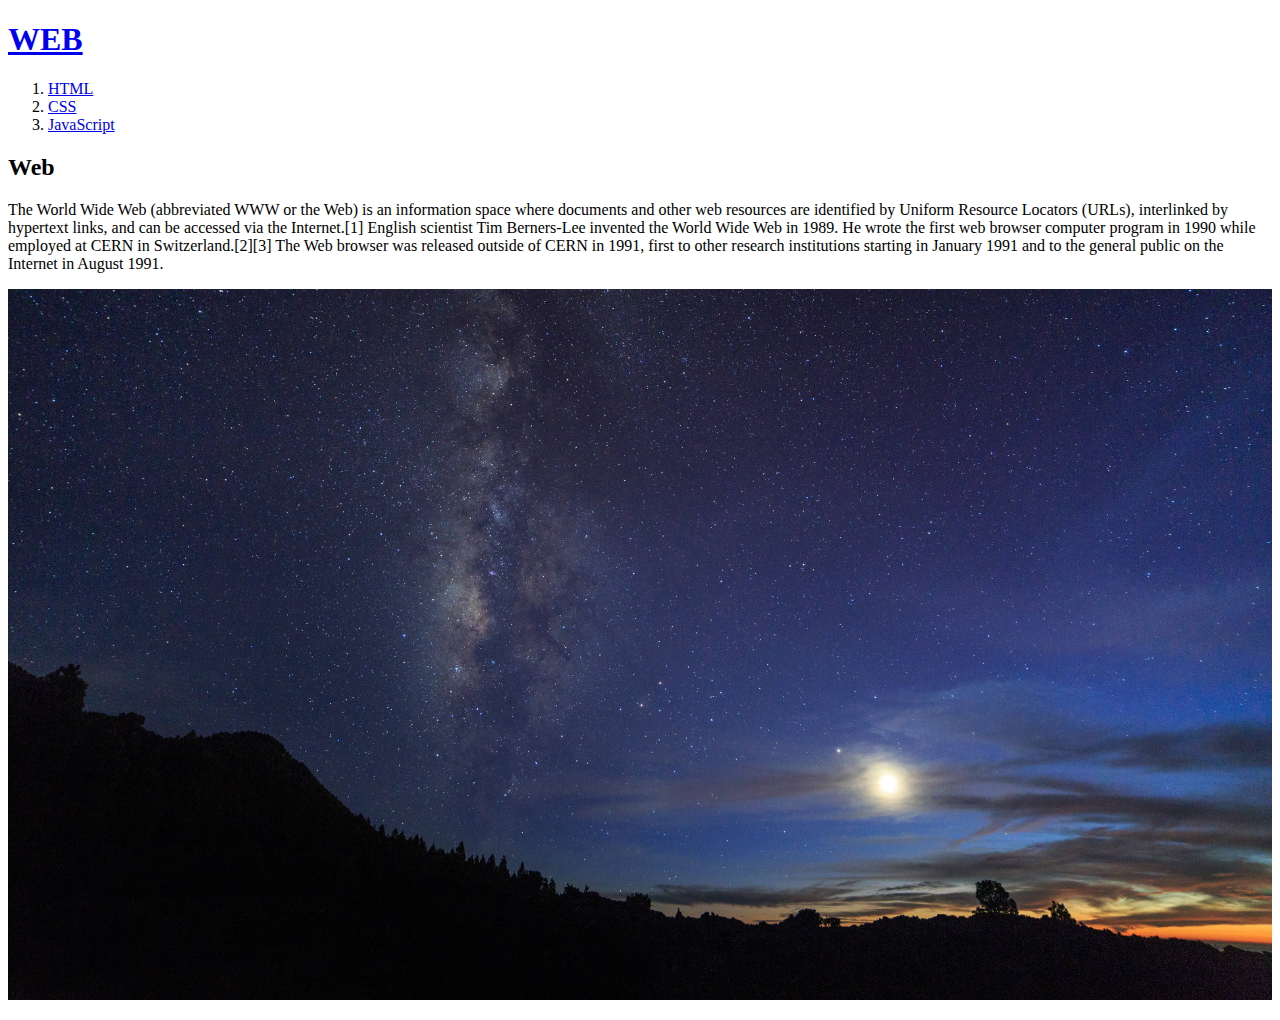
==== index.html @ 335d17d7 "Add files via upload" ====
<!doctype html>
<html>
<head>
  <!-- Global site tag (gtag.js) - Google Analytics -->
  <script async src="https://www.googletagmanager.com/gtag/js?id=G-HZP5T2CJK8"></script>
  <script>
    window.dataLayer = window.dataLayer || [];
    function gtag(){dataLayer.push(arguments);}
    gtag('js', new Date());

    gtag('config', 'G-HZP5T2CJK8');
  </script>
<title>WEB1 - Welcome</title>
<meta charset="utf-8">
</head>
<body>
  <h1><a href="index.html">WEB</a></h1>
<ol>
<li><a href="1.html">HTML</a></li>
<li><a href="2.html">CSS</a></li>
<li><a href="3.html">JavaScript</a></li>
</ol>
<h2>Web</h2>
<p>The World Wide Web (abbreviated WWW or the Web) is an information space where documents and other web resources are identified by Uniform Resource Locators (URLs), interlinked by hypertext links, and can be accessed via the Internet.[1] English scientist Tim Berners-Lee invented the World Wide Web in 1989. He wrote the first web browser computer program in 1990 while employed at CERN in Switzerland.[2][3] The Web browser was released outside of CERN in 1991, first to other research institutions starting in January 1991 and to the general public on the Internet in August 1991.
</P>
<img src="HTML 딱대라1.jpg" width="100%">
<div id="disqus_thread"></div>
<script>
    /**
    *  RECOMMENDED CONFIGURATION VARIABLES: EDIT AND UNCOMMENT THE SECTION BELOW TO INSERT DYNAMIC VALUES FROM YOUR PLATFORM OR CMS.
    *  LEARN WHY DEFINING THESE VARIABLES IS IMPORTANT: https://disqus.com/admin/universalcode/#configuration-variables    */
    /*
    var disqus_config = function () {
    this.page.url = PAGE_URL;  // Replace PAGE_URL with your page's canonical URL variable
    this.page.identifier = PAGE_IDENTIFIER; // Replace PAGE_IDENTIFIER with your page's unique identifier variable
    };
    */
    (function() { // DON'T EDIT BELOW THIS LINE
    var d = document, s = d.createElement('script');
    s.src = 'https://jujuwedi.disqus.com/embed.js';
    s.setAttribute('data-timestamp', +new Date());
    (d.head || d.body).appendChild(s);
    })();
</script>
<noscript>Please enable JavaScript to view the <a href="https://disqus.com/?ref_noscript">comments powered by Disqus.</a></noscript>

<P>
  <!--Start of Tawk.to Script-->
  <script type="text/javascript">
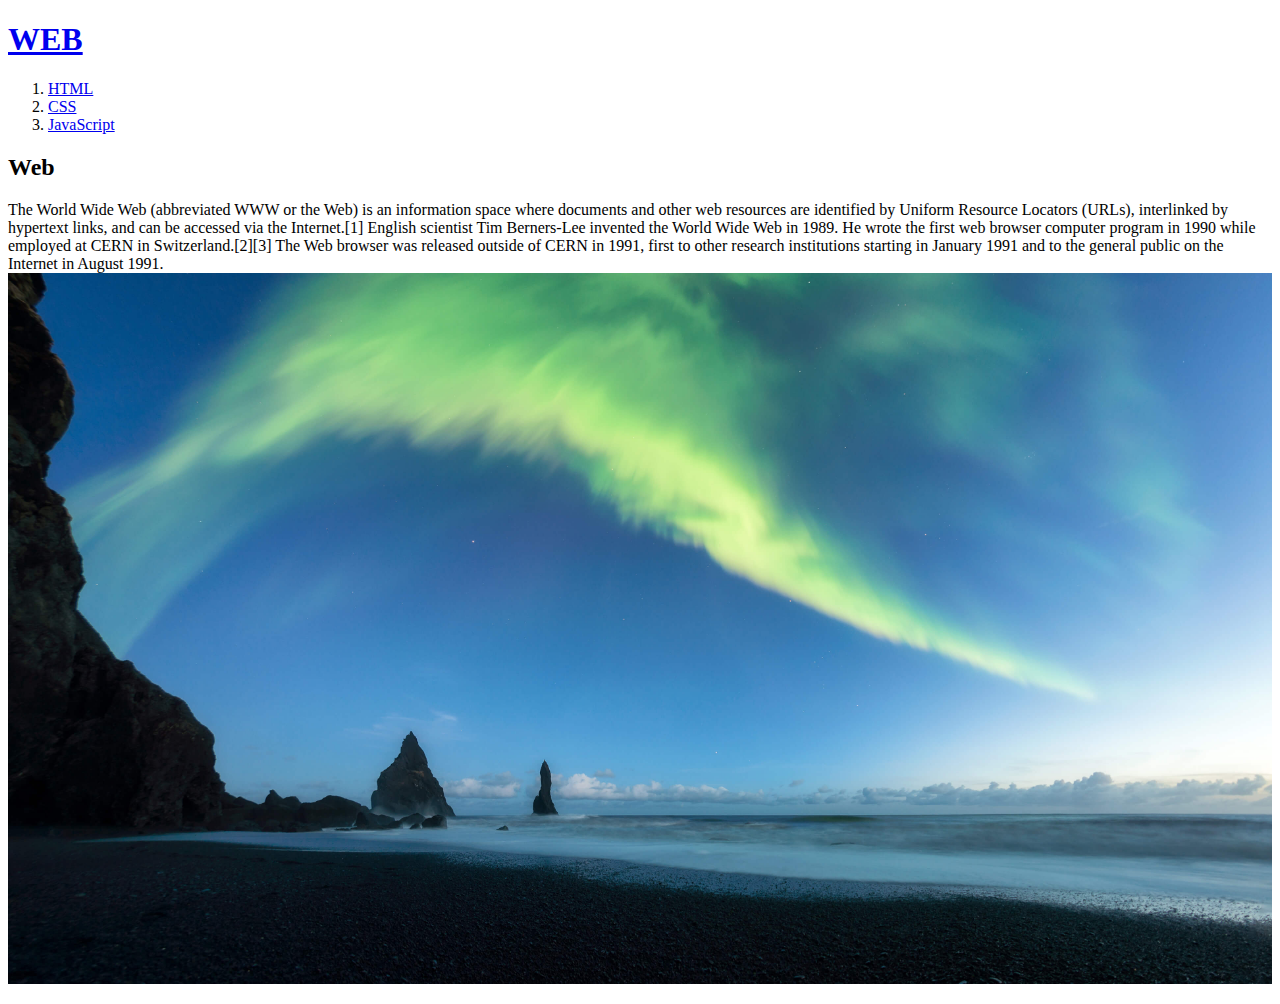
==== commit 50b83310: "Add files via upload" ====
--- a/index.html
+++ b/index.html
@@ -1,49 +1,23 @@
-<!doctype html>
+<!DOCTYPE html>
 <html>
+
 <head>
-  <!-- Global site tag (gtag.js) - Google Analytics -->
-  <script async src="https://www.googletagmanager.com/gtag/js?id=G-HZP5T2CJK8"></script>
-  <script>
-    window.dataLayer = window.dataLayer || [];
-    function gtag(){dataLayer.push(arguments);}
-    gtag('js', new Date());
 
-    gtag('config', 'G-HZP5T2CJK8');
-  </script>
-<title>WEB1 - Welcome</title>
 <meta charset="utf-8">
+<title>WEB1-Welcome</title>
+
 </head>
+
 <body>
-  <h1><a href="index.html">WEB</a></h1>
+
+<h1><a href="index.html">WEB</a></h1>
 <ol>
-<li><a href="1.html">HTML</a></li>
-<li><a href="2.html">CSS</a></li>
-<li><a href="3.html">JavaScript</a></li>
+  <li><a href="1.html">HTML</a></li>
+  <li><a href="2.html">CSS</a></li>
+  <li><a href="3.html">JavaScript</a></li>
 </ol>
+
 <h2>Web</h2>
 <p>The World Wide Web (abbreviated WWW or the Web) is an information space where documents and other web resources are identified by Uniform Resource Locators (URLs), interlinked by hypertext links, and can be accessed via the Internet.[1] English scientist Tim Berners-Lee invented the World Wide Web in 1989. He wrote the first web browser computer program in 1990 while employed at CERN in Switzerland.[2][3] The Web browser was released outside of CERN in 1991, first to other research institutions starting in January 1991 and to the general public on the Internet in August 1991.
+  <img src="HTML 딱대라.jpg" width="100%">
 </P>
-<img src="HTML 딱대라1.jpg" width="100%">
-<div id="disqus_thread"></div>
-<script>
-    /**
-    *  RECOMMENDED CONFIGURATION VARIABLES: EDIT AND UNCOMMENT THE SECTION BELOW TO INSERT DYNAMIC VALUES FROM YOUR PLATFORM OR CMS.
-    *  LEARN WHY DEFINING THESE VARIABLES IS IMPORTANT: https://disqus.com/admin/universalcode/#configuration-variables    */
-    /*
-    var disqus_config = function () {
-    this.page.url = PAGE_URL;  // Replace PAGE_URL with your page's canonical URL variable
-    this.page.identifier = PAGE_IDENTIFIER; // Replace PAGE_IDENTIFIER with your page's unique identifier variable
-    };
-    */
-    (function() { // DON'T EDIT BELOW THIS LINE
-    var d = document, s = d.createElement('script');
-    s.src = 'https://jujuwedi.disqus.com/embed.js';
-    s.setAttribute('data-timestamp', +new Date());
-    (d.head || d.body).appendChild(s);
-    })();
-</script>
-<noscript>Please enable JavaScript to view the <a href="https://disqus.com/?ref_noscript">comments powered by Disqus.</a></noscript>
-
-<P>
-  <!--Start of Tawk.to Script-->
-  <script type="text/javascript">
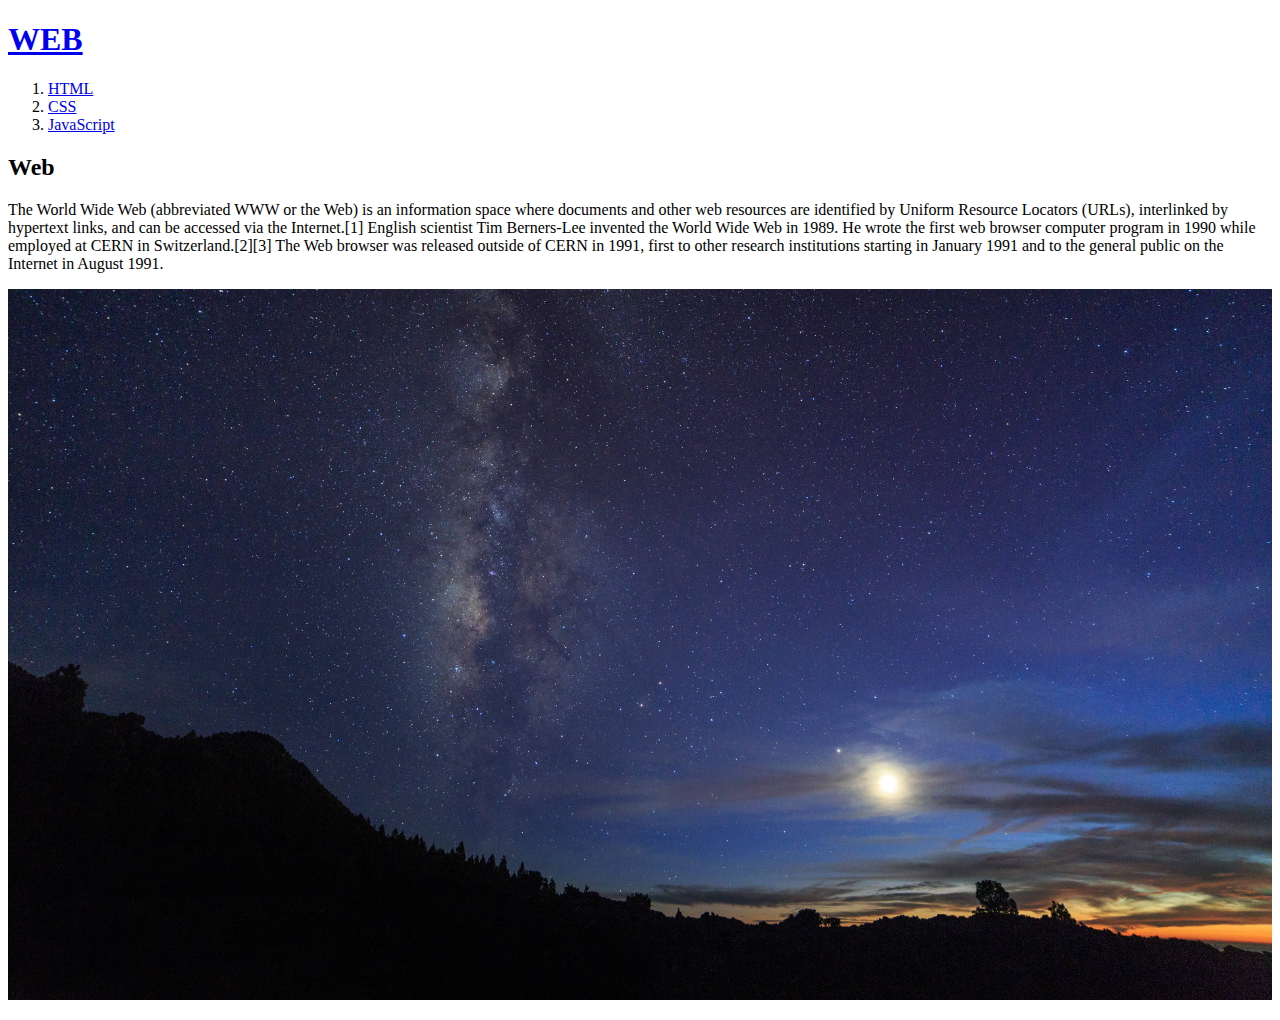
==== commit 9e505406: "Add files via upload" ====
--- a/index.html
+++ b/index.html
@@ -1,23 +1,49 @@
-<!DOCTYPE html>
+<!doctype html>
 <html>
+<head>
+  <!-- Global site tag (gtag.js) - Google Analytics -->
+  <script async src="https://www.googletagmanager.com/gtag/js?id=G-HZP5T2CJK8"></script>
+  <script>
+    window.dataLayer = window.dataLayer || [];
+    function gtag(){dataLayer.push(arguments);}
+    gtag('js', new Date());
 
-<head>
-
+    gtag('config', 'G-HZP5T2CJK8');
+  </script>
+<title>WEB1 - Welcome</title>
 <meta charset="utf-8">
-<title>WEB1-Welcome</title>
-
 </head>
-
 <body>
-
-<h1><a href="index.html">WEB</a></h1>
+  <h1><a href="index.html">WEB</a></h1>
 <ol>
-  <li><a href="1.html">HTML</a></li>
-  <li><a href="2.html">CSS</a></li>
-  <li><a href="3.html">JavaScript</a></li>
+<li><a href="1.html">HTML</a></li>
+<li><a href="2.html">CSS</a></li>
+<li><a href="3.html">JavaScript</a></li>
 </ol>
-
 <h2>Web</h2>
 <p>The World Wide Web (abbreviated WWW or the Web) is an information space where documents and other web resources are identified by Uniform Resource Locators (URLs), interlinked by hypertext links, and can be accessed via the Internet.[1] English scientist Tim Berners-Lee invented the World Wide Web in 1989. He wrote the first web browser computer program in 1990 while employed at CERN in Switzerland.[2][3] The Web browser was released outside of CERN in 1991, first to other research institutions starting in January 1991 and to the general public on the Internet in August 1991.
-  <img src="HTML 딱대라.jpg" width="100%">
 </P>
+<img src="HTML 딱대라1.jpg" width="100%">
+<div id="disqus_thread"></div>
+<script>
+    /**
+    *  RECOMMENDED CONFIGURATION VARIABLES: EDIT AND UNCOMMENT THE SECTION BELOW TO INSERT DYNAMIC VALUES FROM YOUR PLATFORM OR CMS.
+    *  LEARN WHY DEFINING THESE VARIABLES IS IMPORTANT: https://disqus.com/admin/universalcode/#configuration-variables    */
+    /*
+    var disqus_config = function () {
+    this.page.url = PAGE_URL;  // Replace PAGE_URL with your page's canonical URL variable
+    this.page.identifier = PAGE_IDENTIFIER; // Replace PAGE_IDENTIFIER with your page's unique identifier variable
+    };
+    */
+    (function() { // DON'T EDIT BELOW THIS LINE
+    var d = document, s = d.createElement('script');
+    s.src = 'https://jujuwedi.disqus.com/embed.js';
+    s.setAttribute('data-timestamp', +new Date());
+    (d.head || d.body).appendChild(s);
+    })();
+</script>
+<noscript>Please enable JavaScript to view the <a href="https://disqus.com/?ref_noscript">comments powered by Disqus.</a></noscript>
+
+<P>
+  <!--Start of Tawk.to Script-->
+  <script type="text/javascript">
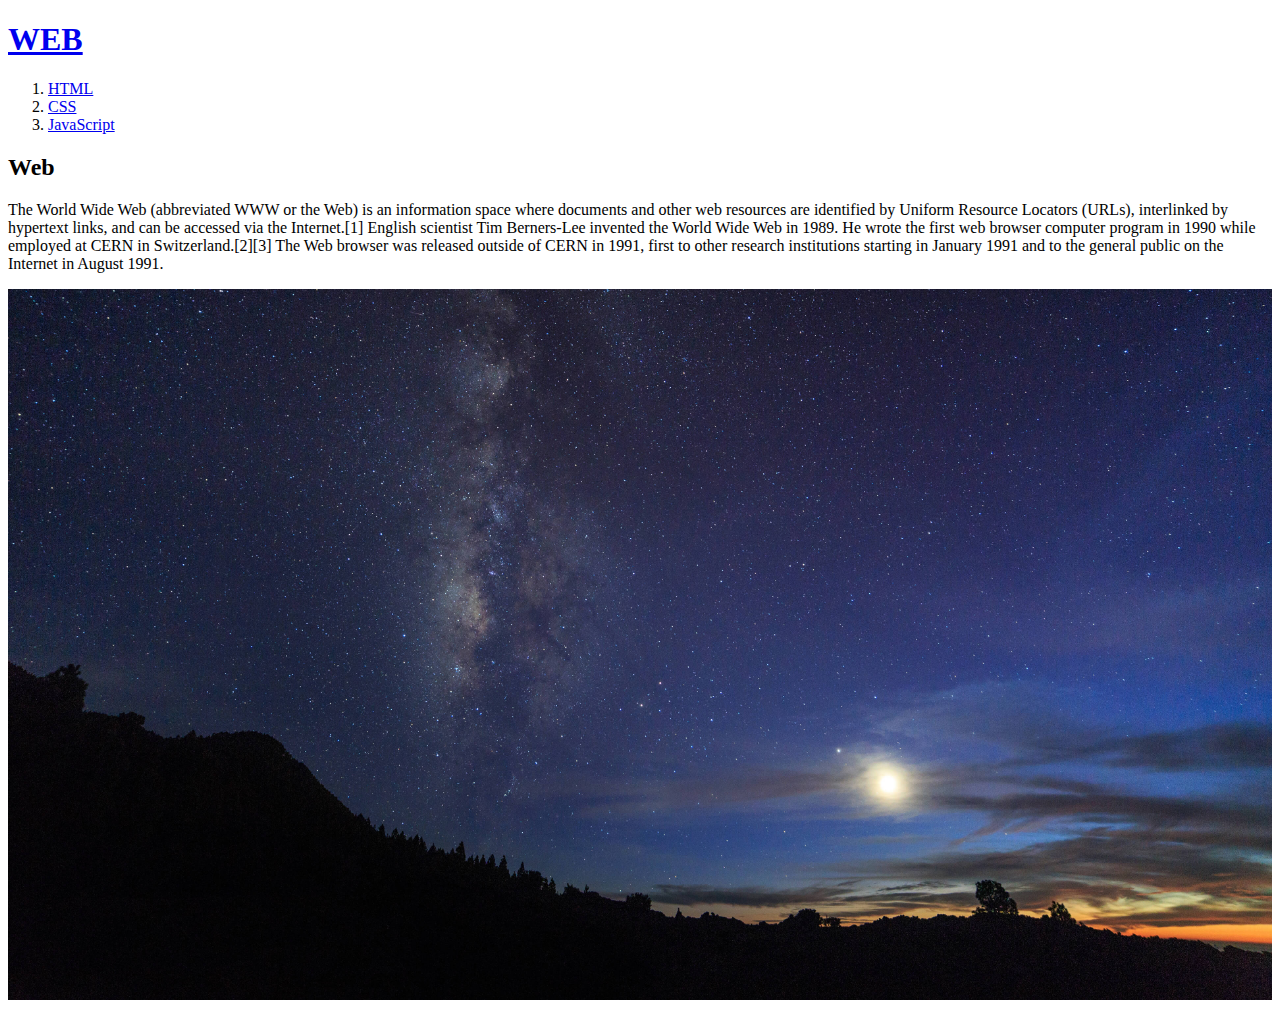
==== commit 85fe69aa: "Add files via upload" ====
--- a/index.html
+++ b/index.html
@@ -24,6 +24,9 @@
 <p>The World Wide Web (abbreviated WWW or the Web) is an information space where documents and other web resources are identified by Uniform Resource Locators (URLs), interlinked by hypertext links, and can be accessed via the Internet.[1] English scientist Tim Berners-Lee invented the World Wide Web in 1989. He wrote the first web browser computer program in 1990 while employed at CERN in Switzerland.[2][3] The Web browser was released outside of CERN in 1991, first to other research institutions starting in January 1991 and to the general public on the Internet in August 1991.
 </P>
 <img src="HTML 딱대라1.jpg" width="100%">
+
+
+
 <div id="disqus_thread"></div>
 <script>
     /**
@@ -44,6 +47,22 @@
 </script>
 <noscript>Please enable JavaScript to view the <a href="https://disqus.com/?ref_noscript">comments powered by Disqus.</a></noscript>
 
-<P>
-  <!--Start of Tawk.to Script-->
-  <script type="text/javascript">
+
+<!--Start of Tawk.to Script-->
+<script type="text/javascript">
+var Tawk_API=Tawk_API||{}, Tawk_LoadStart=new Date();
+(function(){
+var s1=document.createElement("script"),s0=document.getElementsByTagName("script")[0];
+s1.async=true;
+s1.src='https://embed.tawk.to/60acdad6a4114e480ad0c6c7/1f6hjdm13';
+s1.charset='UTF-8';
+s1.setAttribute('crossorigin','*');
+s0.parentNode.insertBefore(s1,s0);
+})();
+</script>
+<!--End of Tawk.to Script-->
+
+
+
+  </body>
+  </html>
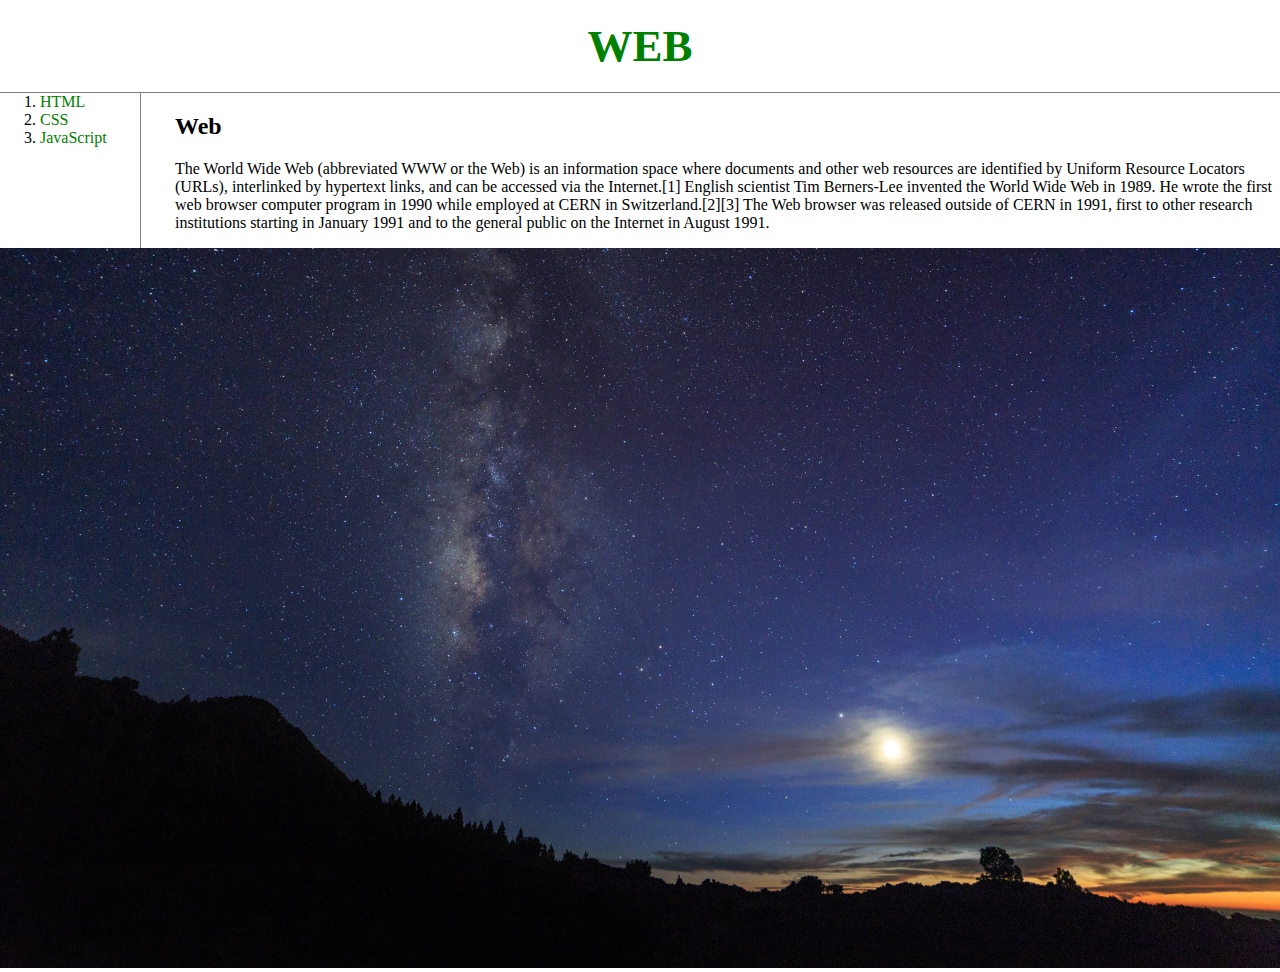
==== commit a57fd2da: "Add files via upload" ====
--- a/index.html
+++ b/index.html
@@ -1,6 +1,8 @@
 <!doctype html>
 <html>
 <head>
+
+
   <!-- Global site tag (gtag.js) - Google Analytics -->
   <script async src="https://www.googletagmanager.com/gtag/js?id=G-HZP5T2CJK8"></script>
   <script>
@@ -10,19 +12,23 @@
 
     gtag('config', 'G-HZP5T2CJK8');
   </script>
+
+<link rel="stylesheet" href="style.css">
+
+
 <title>WEB1 - Welcome</title>
 <meta charset="utf-8">
 </head>
 <body>
   <h1><a href="index.html">WEB</a></h1>
-<ol>
+<div id="grid"><ol>
 <li><a href="1.html">HTML</a></li>
 <li><a href="2.html">CSS</a></li>
 <li><a href="3.html">JavaScript</a></li>
 </ol>
-<h2>Web</h2>
+<div id="article"><h2>Web</h2>
 <p>The World Wide Web (abbreviated WWW or the Web) is an information space where documents and other web resources are identified by Uniform Resource Locators (URLs), interlinked by hypertext links, and can be accessed via the Internet.[1] English scientist Tim Berners-Lee invented the World Wide Web in 1989. He wrote the first web browser computer program in 1990 while employed at CERN in Switzerland.[2][3] The Web browser was released outside of CERN in 1991, first to other research institutions starting in January 1991 and to the general public on the Internet in August 1991.
-</P>
+</P></div></div>
 <img src="HTML 딱대라1.jpg" width="100%">
 
 
@@ -54,7 +60,7 @@
 (function(){
 var s1=document.createElement("script"),s0=document.getElementsByTagName("script")[0];
 s1.async=true;
-s1.src='https://embed.tawk.to/60acdad6a4114e480ad0c6c7/1f6hjdm13';
+s1.src='https://embed.tawk.to/60b3a0046699c7280da9b7a9/1f6uqi5cs';
 s1.charset='UTF-8';
 s1.setAttribute('crossorigin','*');
 s0.parentNode.insertBefore(s1,s0);
@@ -63,6 +69,5 @@
 <!--End of Tawk.to Script-->
 
 
-
   </body>
   </html>
--- a/style.css
+++ b/style.css
@@ -0,0 +1,28 @@
+
+  body{margin:0px;}
+
+  a {color:green;
+    text-decoration: none;}
+  h1 {font-size: 45px;
+  text-align: center;
+  border-bottom:1px solid gray;
+  margin:0px;
+  padding: 20px
+  }
+  ol{border-right:1px solid gray;
+    width:100px;
+    margin:0px;
+    padding-left: 20px}
+    #grid ol{padding-left: 40px}
+
+  #grid{display:grid;
+  grid-template-columns: 150px 1fr;}
+  #grid #article{padding-left: 25px}
+
+  @media(max-width:800px){
+    #grid{display:block;}
+    ol{
+      border-right:none;
+    }
+    h1{border-bottom:none;}
+  }
